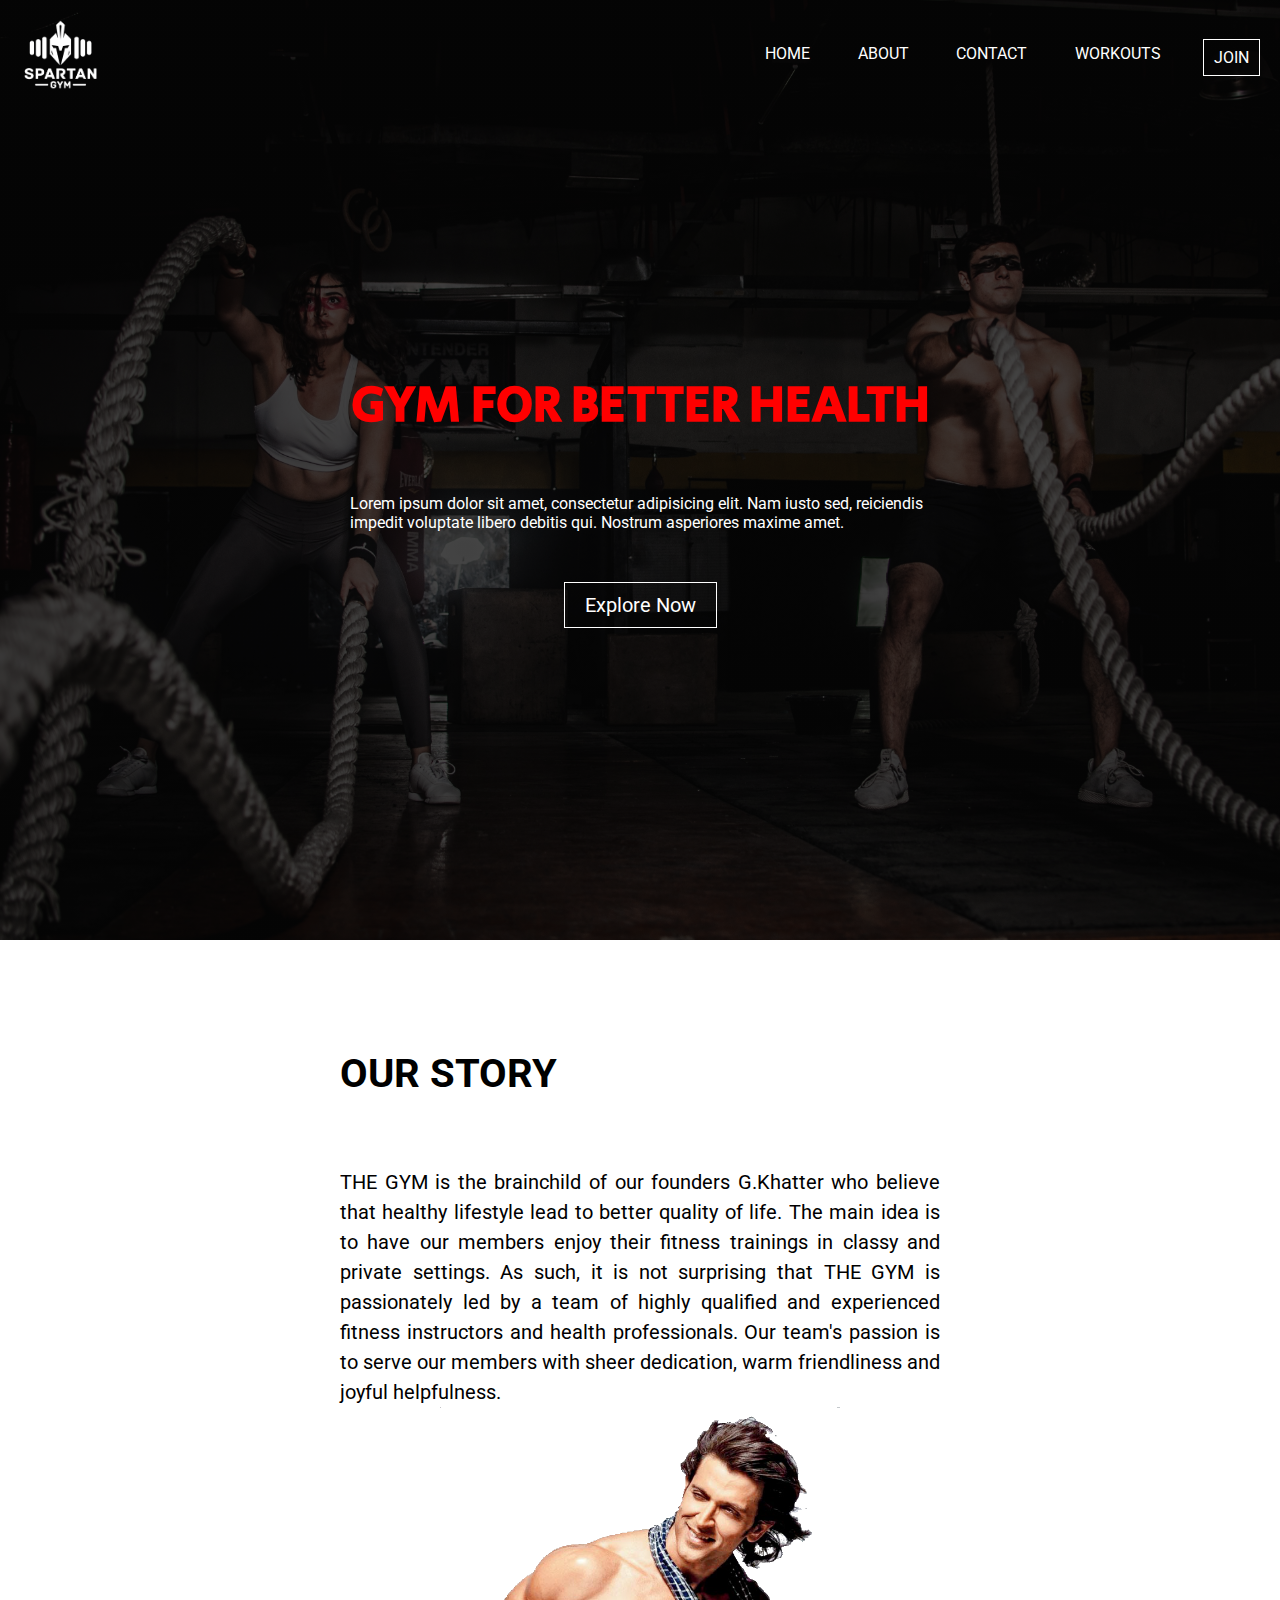
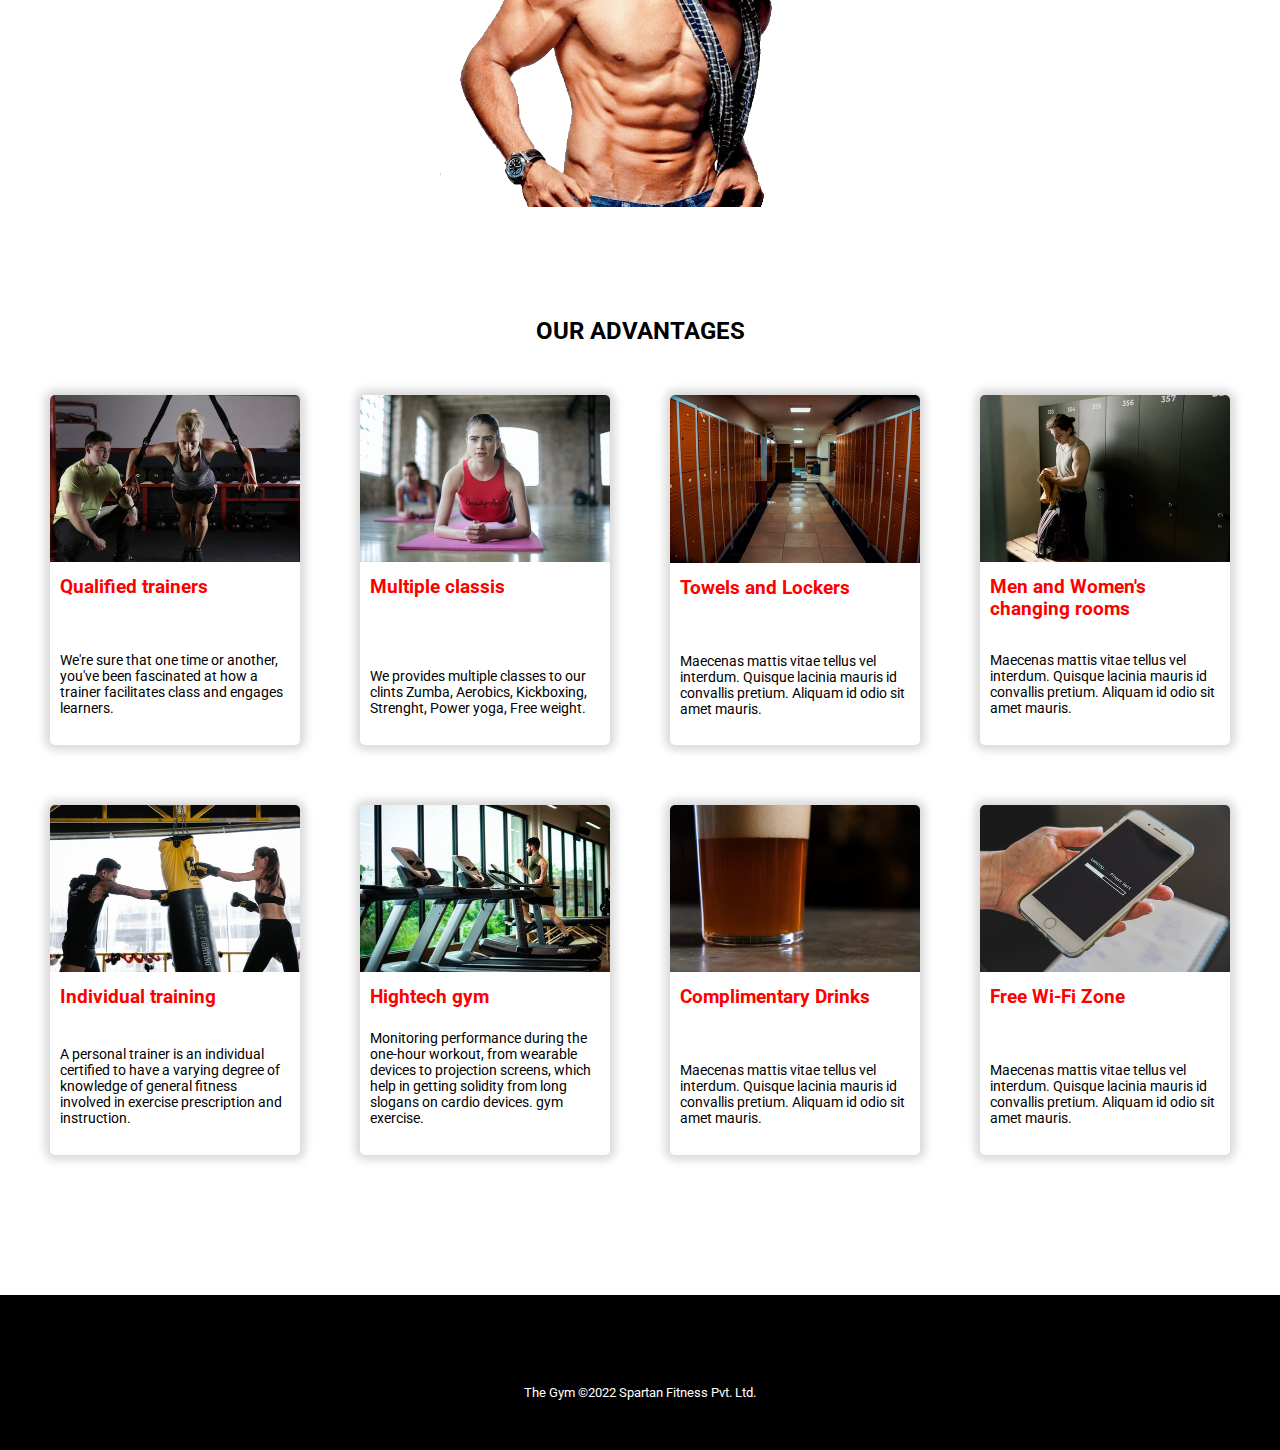
==== index.html @ 11dea95e "first commit" ====
<!DOCTYPE html>
<html lang="en">

<head>
    <meta charset="UTF-8">
    <meta http-equiv="X-UA-Compatible" content="IE=edge">
    <meta name="viewport" content="width=device-width, initial-scale=1.0">
    <title>Spartan gym</title>
    <link rel="stylesheet" href="style.css">
    <link rel="stylesheet" href="https://use.fontawesome.com/releases/v5.15.4/css/all.css" integrity="sha384-DyZ88mC6Up2uqS4h/KRgHuoeGwBcD4Ng9SiP4dIRy0EXTlnuz47vAwmeGwVChigm" crossorigin="anonymous">
    <link rel="icon" type="image/x-icon" href="images/logo2.png">
</head>

<body>

    <!-- header part -->
    <section class="header">

        <!-- nav bar -->
        <nav class="nav-bar">

            <div class="logo">
                <a href="index.html"><img width="80px" height="70px" src="images\logo1.png"></a>
            </div>

            <ul id='list-container' class="list-container">
                <div class="menu-container">
                    <i class="fas fa-times" id="close"></i>
                    <li><a href="index.html">home</a> </li>
                    <li><a href="about.html">about</a> </li>
                    <li><a href="contact.html">contact</a> </li>
                    <li><a href="workout.html">Workouts</a> </li>
                    <li class="btn"><a href="joinus.html">join</a> </li>
                </div>
            </ul>
            <i class="fas fa-bars" id="open"></i>
        </nav>
        <!-- nav bar end -->

        <!-- text-content -->
        <div class="text-container">
            <div class="text-content">
                <h1 style="color:white">GYM FOR BETTER HEALTH</h1>
                <p>Lorem ipsum dolor sit amet, consectetur adipisicing elit. Nam iusto sed, reiciendis impedit voluptate libero debitis qui. Nostrum asperiores maxime amet.
                </p>
                <button> <a href="workout.html">Explore Now</a> </button>
            </div>
        </div>

        <!-- text-content end -->


    </section>
    <!-- header part end -->



    <!-- content part -->

    <section class="main">
        <div class="our-story">
            <div class="our-story-content">
                <h1>OUR STORY</h1>
                <p>THE GYM is the brainchild of our founders G.Khatter who believe that healthy lifestyle lead to better quality of life. The main idea is to have our members enjoy their fitness trainings in classy and private settings. As such, it is not
                    surprising that THE GYM is passionately led by a team of highly qualified and experienced fitness instructors and health professionals. Our team's passion is to serve our members with sheer dedication, warm friendliness and joyful
                    helpfulness.
                </p>
            </div>

            <div class="image">
                <img src="images/ritik.png" alt="">
            </div>

        </div>


        <div class="advantages">

            <div class="advantages-title">
                <h2>OUR ADVANTAGES</h2>
            </div>

            <div class="advantages-content">

                <div class="advantages-card">
                    <div class="image-container">
                        <img src="images/trainers.jpeg">
                    </div>

                    <div class="text">
                        <h3>Qualified trainers</h3>
                        <p>We're sure that one time or another, you've been fascinated at how a trainer facilitates class and engages learners.</p>
                    </div>


                </div>
                <div class="advantages-card">
                    <div class="image-container">
                        <img src="images/aerobics.jpeg">
                    </div>
                    <div class="text">
                        <h3>Multiple classis</h3>
                        <p>We provides multiple classes to our clints Zumba, Aerobics, Kickboxing, Strenght, Power yoga, Free weight.</p>
                    </div>


                </div>
                <div class="advantages-card">
                    <div class="image-container">
                        <img src="images\lockerroom.jpeg">
                    </div>
                    <div class="text">
                        <h3>Towels and Lockers</h3>
                        <p>Maecenas mattis vitae tellus vel interdum. Quisque lacinia mauris id convallis pretium. Aliquam id odio sit amet mauris.</p>
                    </div>

                </div>
                <div class="advantages-card">
                    <div class="image-container">
                        <img src="images/chaningroom.jpeg">
                    </div>
                    <div class="text">
                        <h3>Men and Women's changing rooms</h3>
                        <p>Maecenas mattis vitae tellus vel interdum. Quisque lacinia mauris id convallis pretium. Aliquam id odio sit amet mauris.</p>
                    </div>

                </div>
                <div class="advantages-card">
                    <div class="image-container">
                        <img src="images\trainer2.jpeg">
                    </div>
                    <div class="text">
                        <h3>Individual training</h3>
                        <p>A personal trainer is an individual certified to have a varying degree of knowledge of general fitness involved in exercise prescription and instruction.</p>
                    </div>

                </div>
                <div class="advantages-card">
                    <div class="image-container">
                        <img src="images\gym.jpeg">
                    </div>

                    <div class="text">
                        <h3>Hightech gym</h3>
                        <p>Monitoring performance during the one-hour workout, from wearable devices to projection screens, which help in getting solidity from long slogans on cardio devices. gym exercise.
                        </p>

                    </div>

                </div>
                <div class="advantages-card">
                    <div class="image-container">
                        <img src="images\drinks.jpeg">
                    </div>
                    <div class="text">
                        <h3>Complimentary Drinks</h3>
                        <p>Maecenas mattis vitae tellus vel interdum. Quisque lacinia mauris id convallis pretium. Aliquam id odio sit amet mauris.</p>
                    </div>

                </div>
                <div class="advantages-card">
                    <div class="image-container">
                        <img src="images\wifi.jpeg">
                    </div>
                    <div class="text">
                        <h3>Free Wi-Fi Zone</h3>
                        <p>Maecenas mattis vitae tellus vel interdum. Quisque lacinia mauris id convallis pretium. Aliquam id odio sit amet mauris.</p>
                    </div>

                </div>


            </div>

        </div>
    </section>

    <!-- content part end -->


    <!-- footer section -->
    <footer>
        <div class="footer-content">

            <div class="social-icon">
                <a target="_blank" href="https://www.facebook.com/vedant.patle.3/"> <i class="fab fa-facebook icon1"></i></a>
                <a target="_blank" href="https://www.instagram.com/vedant_03_05/"> <i class="fab fa-instagram icon2"></i></a>
                <a target="_blank" href="https://twitter.com/VedantPatle1?t=WunDaT876fsEnxaHXwocww&s=08"> <i class="fab fa-twitter icon3"></i></a>
                <a target="_blank" href="https://www.linkedin.com/in/vedant-patle-9477a31a5"><i
                        class="fab fa-linkedin icon4"></i></a>

            </div>

            <p>The Gym &copy2022 Spartan Fitness Pvt. Ltd.</p>

        </div>

    </footer>
    <!-- footer section end -->
</body>
<script src="logic.js"></script>

</html>
---- style.css ----
@import url('https://fonts.googleapis.com/css2?family=Karla:wght@800&family=Luxurious+Roman&family=Open+Sans:wght@300&family=Poppins:wght@100;200;300;400;500;600&family=Raleway:wght@200&family=Roboto+Mono:wght@300;400&family=Roboto:wght@100;300;400;500;700;900&family=Secular+One&display=swap');

/*UNIVERSAL PROPERTIES*/

* {
    margin: 0;
    padding: 0;
    font-family: 'Roboto', sans-serif;
    scroll-behavior: smooth;
}

a {
    text-decoration: none;
    color: white;
}


/*UNIVERSAL PROPERTIES END*/


/*NAV BAR STYLES*/

.list-container {
    width: 70%;
    text-transform: uppercase;
    max-width: 500px;
}

.menu-container {
    width: 100%;
    display: flex;
    justify-content: space-between;
}

.list-container li {
    list-style: none;
    display: inline-block;
    cursor: pointer;
    color: white;
    padding: 5px;
}

.list-container li:hover {
    color: rgb(80, 71, 71);
}

.nav-bar {
    display: flex;
    justify-content: space-between;
    align-items: center;
}

.logo {
    width: 30%;
}

.header {
    height: 100vh;
    background-image: linear-gradient(rgba(0, 0, 0, 0.7), rgba(0, 0, 0, 0.7)), url('images/home.jpg');
    background-size: cover;
    background-repeat: no-repeat;
    padding: 20px;
}

.btn {
    border: 1px solid rgb(255, 255, 255);
    padding: 8px 10px !important;
    cursor: pointer;
}

.btn:hover {
    background-color: red;
    transition: .3s;
}


/* NAV BAR STYLES END*/


/* TEXT CONTAINER STYLES  */

.text-container {
    height: 90%;
    display: flex;
    justify-content: center;
    align-items: center;
    color: white;
}

.text-container h1 {
    font-family: 'secular one', sans-serif;
    font-size: 50px;
    color: red !important;
}

.text-content {
    max-width: 580px;
    min-height: 300px;
    display: flex;
    justify-content: space-evenly;
    align-items: center;
    flex-direction: column;
    padding: 10px;
}

.text-content p {
    margin: 30px 0px;
}

.text-content button {
    padding: 10px 20px;
    cursor: pointer;
    background-color: transparent;
    border: 1px solid white;
    color: white;
    font-size: 20px;
    transition: .5s;
}

.text-content button:hover {
    background-color: red;
}


/* TEXT CONTAINER STYLES  END */


/* Main content style */

.main {
    padding: 20px;
}

.main .our-story {
    display: flex;
    justify-content: space-between;
    /* align-items: center; */
    width: 80%;
    margin: 90px auto;
    flex-wrap: wrap;
}

.our-story img {
    width: 400px;
    height: 400px;
    margin: auto;
    display: block;
}

.image {
    margin: auto;
}

.our-story p {
    margin-top: 70px;
    max-width: 600px;
    line-height: 30px;
    text-align: justify;
}

.our-story-content {
    font-size: 20px;
    margin: auto;
    display: block;
}


/* advantages style */

.advantages {
    margin: 90px 0px;
}

.advantages .advantages-title {
    text-align: center;
    padding: 20px;
}

.advantages .advantages-content {
    display: flex;
    justify-content: center;
    align-items: center;
    flex-wrap: wrap;
}

.advantages-card h3 {
    color: red;
}

.advantages-card {
    width: 250px;
    background-color: white;
    height: 350px;
    margin: 30px;
    box-shadow: 0px 0px 10px 5px rgba(0, 0, 0, 0.158);
    border-radius: 5px;
    transition: .4s;
}

.advantages-card:hover {
    box-shadow: 0px 0px 40px 10px rgba(0, 0, 0, 0.158);
}

.advantages-card p {
    font-size: 14px;
}

.image-container img {
    width: 250px;
    border-top-left-radius: 5px;
    border-top-right-radius: 5px;
}

.advantages .text {
    padding: 10px;
    display: flex;
    flex-direction: column;
    justify-content: space-between;
    height: 40%;
}


/* advantages style end */


/* Main content style end */


/* footer part styles */

footer {
    background-color: rgb(0, 0, 0);
    display: flex;
    justify-content: center;
    align-items: center;
    color: white;
    padding: 30px 20px;
}

.social-icon {
    display: flex;
    justify-content: space-between;
    align-items: center;
    padding: 20px;
    font-size: 38px;
}

.social-icon i {
    transition: all .1s ease-in;
}

.social-icon .icon1:hover {
    transform: scale(1.2);
    color: rgb(33, 33, 211);
}

.social-icon .icon2:hover {
    transform: scale(1.2);
    color: rgb(247, 54, 86);
}

.social-icon .icon3:hover {
    color: rgb(0, 132, 255);
    transform: scale(1.2);
}

.social-icon .icon4:hover {
    transform: scale(1.2);
    color: rgb(0, 38, 141);
}

.social-icon a {
    color: white;
}

.footer-content {
    min-width: 400px;
}

.footer-content p {
    padding: 20px;
    font-size: 13px;
    text-align: center;
}


/* footer part styles end */

.fas {
    color: white;
    font-size: 25px;
    cursor: pointer;
    display: none;
}

.fa-times {
    display: none;
}

.fa-bars {
    display: none;
}

#close {
    display: none;
}

#open {
    display: none;
}


/* navigation bar for mobile css and media quesries */

@media screen and (max-width:600px) {
    .fas {
        display: block;
    }
    body {
        position: relative !important;
    }
    .list-container {
        display: flex;
        justify-content: center;
        align-items: center;
        position: fixed;
        backdrop-filter: blur(40px);
        height: 100vh;
        width: 0%;
        top: 0;
        left: 0;
        overflow: hidden;
        transition: .3s width;
    }
    .list-container li {
        display: block;
        width: fit-content;
        margin: 30px auto;
    }
    .menu-container {
        width: fit-content;
        display: block;
    }
    .fa-times {
        position: absolute;
        top: 45px;
        right: 20px;
        font-size: 27px;
    }
    #close {
        display: block;
    }
    #open {
        display: block;
    }
}

@media screen and (max-width:1270px) {
    .image {
        width: 100%;
    }
    .image img {
        display: block;
        margin: auto;
    }
}
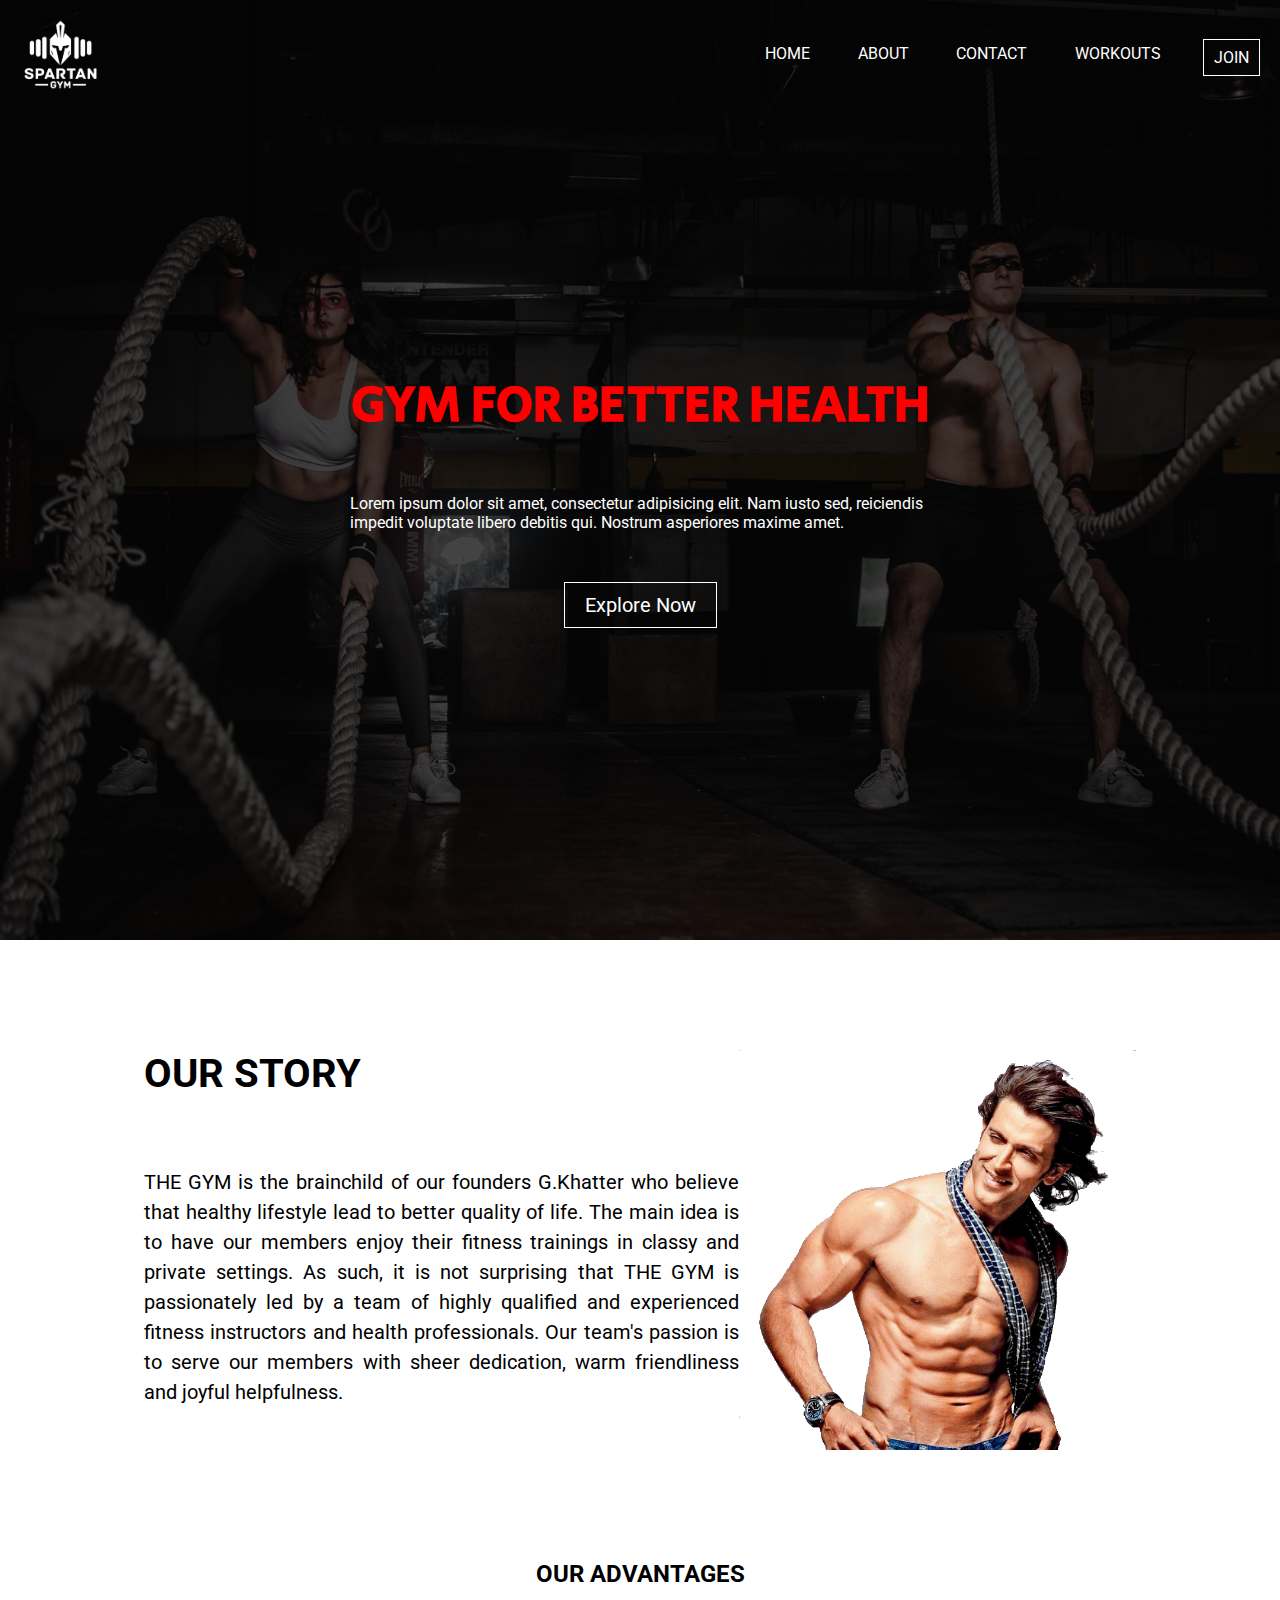
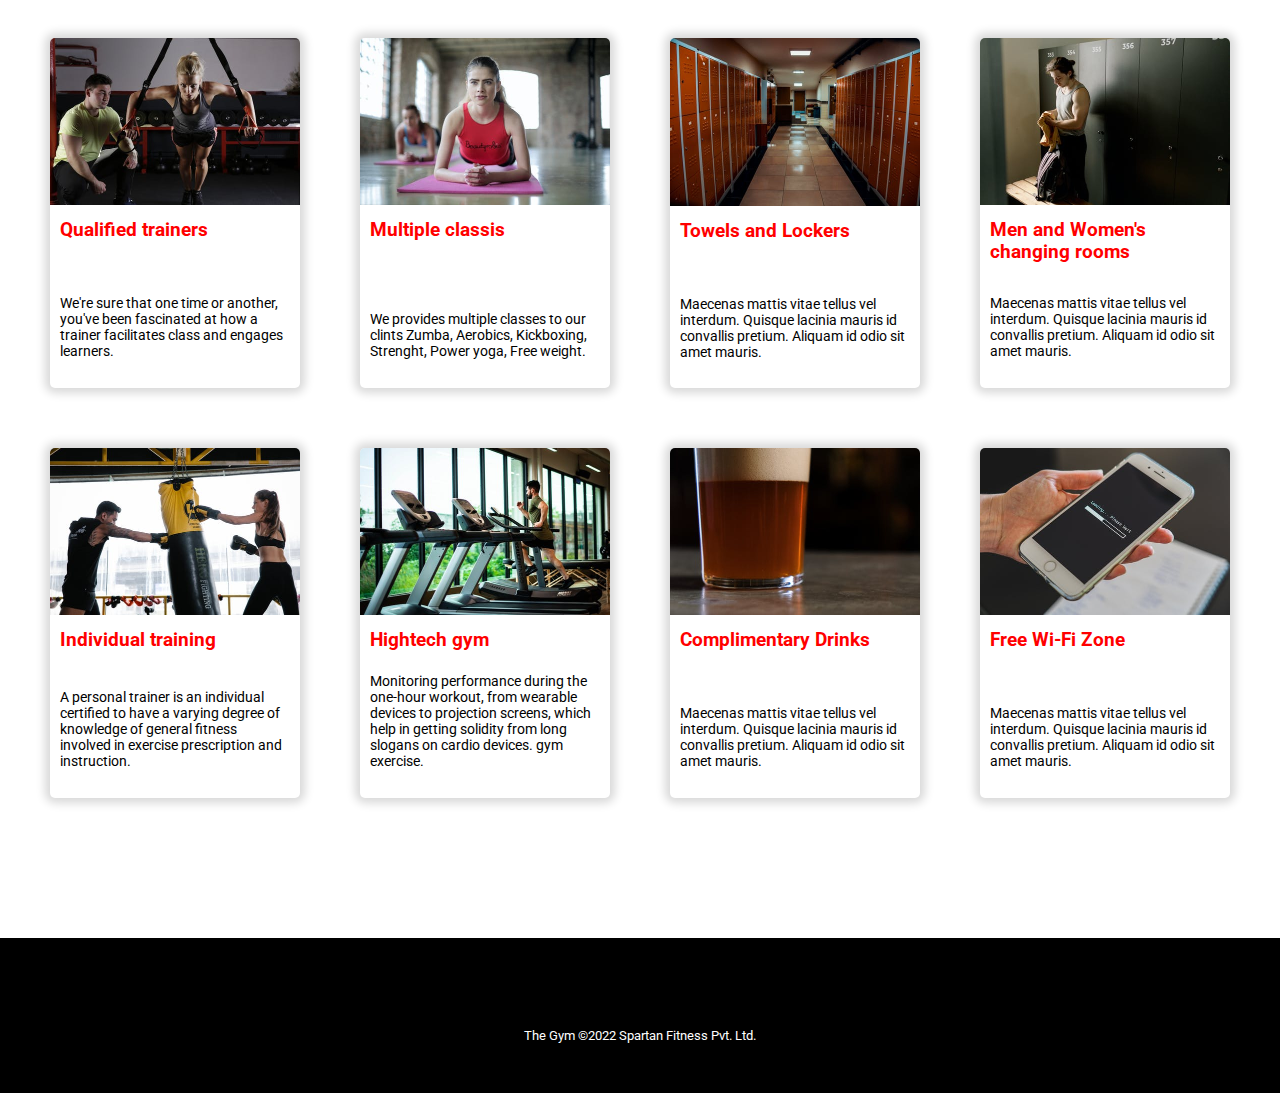
==== commit f3f961d4: "ritik roshan image fixed" ====
--- a/index.html
+++ b/index.html
@@ -60,14 +60,13 @@
     <section class="main">
         <div class="our-story">
             <div class="our-story-content">
-                <h1>OUR STORY</h1>
-                <p>THE GYM is the brainchild of our founders G.Khatter who believe that healthy lifestyle lead to better quality of life. The main idea is to have our members enjoy their fitness trainings in classy and private settings. As such, it is not
-                    surprising that THE GYM is passionately led by a team of highly qualified and experienced fitness instructors and health professionals. Our team's passion is to serve our members with sheer dedication, warm friendliness and joyful
-                    helpfulness.
-                </p>
-            </div>
-
-            <div class="image">
+                <div>
+                    <h1>OUR STORY</h1>
+                    <p>THE GYM is the brainchild of our founders G.Khatter who believe that healthy lifestyle lead to better quality of life. The main idea is to have our members enjoy their fitness trainings in classy and private settings. As such, it is not
+                        surprising that THE GYM is passionately led by a team of highly qualified and experienced fitness instructors and health professionals. Our team's passion is to serve our members with sheer dedication, warm friendliness and joyful
+                        helpfulness.
+                    </p>
+                </div>
                 <img src="images/ritik.png" alt="">
             </div>
 
--- a/style.css
+++ b/style.css
@@ -147,10 +147,6 @@
     display: block;
 }
 
-.image {
-    margin: auto;
-}
-
 .our-story p {
     margin-top: 70px;
     max-width: 600px;
@@ -161,7 +157,7 @@
 .our-story-content {
     font-size: 20px;
     margin: auto;
-    display: block;
+    display: flex;
 }
 
 
@@ -241,8 +237,8 @@
     display: flex;
     justify-content: space-between;
     align-items: center;
-    padding: 20px;
-    font-size: 38px;
+    padding: 20px 40px;
+    font-size: 30px;
 }
 
 .social-icon i {
@@ -356,11 +352,7 @@
 }
 
 @media screen and (max-width:1270px) {
-    .image {
-        width: 100%;
-    }
-    .image img {
-        display: block;
-        margin: auto;
+    .our-story-content{
+        flex-direction: column;
     }
 }